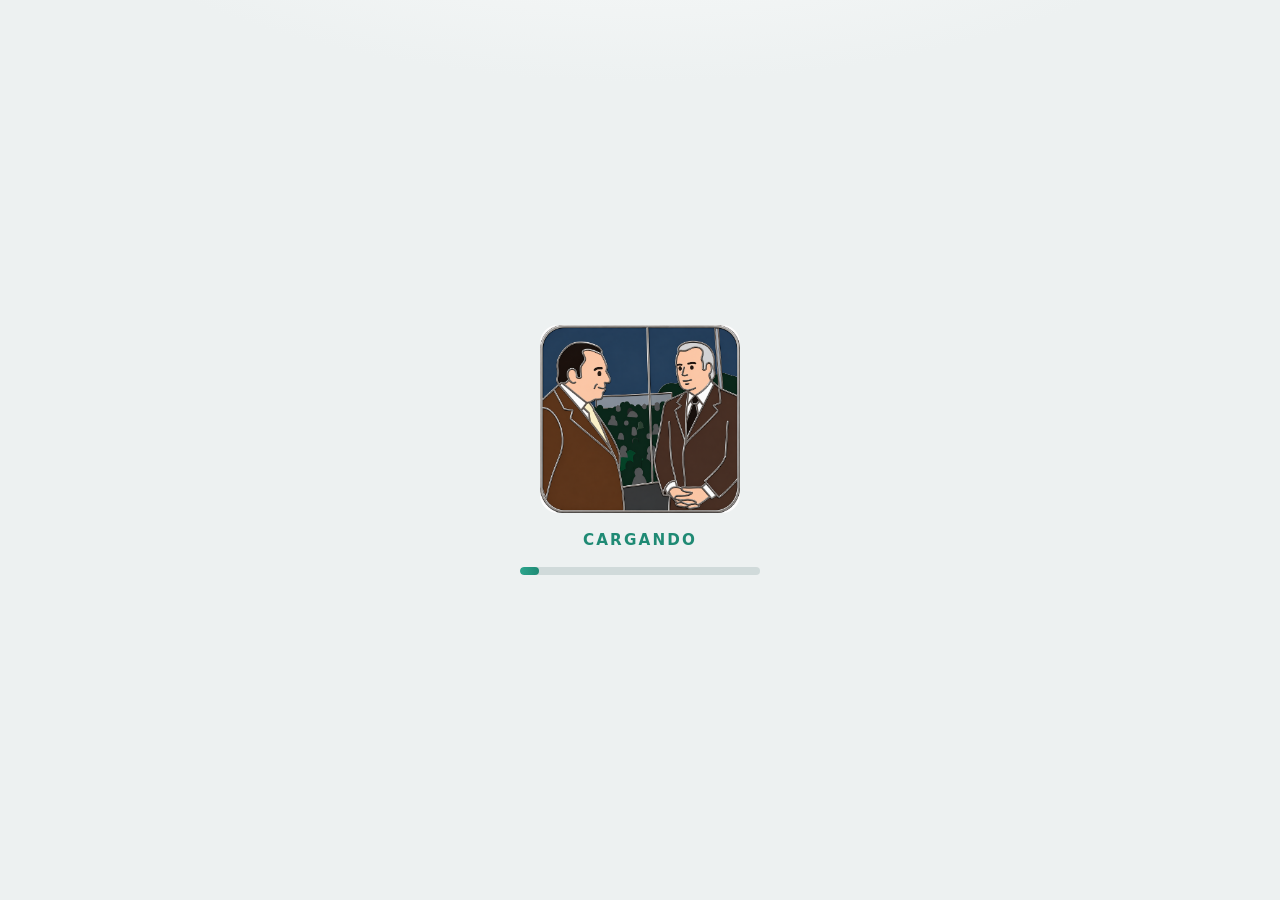
==== index.html @ 660a940e "Layer live scoreboard containers and warm up the tray colors Add a light base container behind the c" ====
<!DOCTYPE html>
<html lang="es">
<head>
  <meta charset="UTF-8">
  <meta name="viewport" content="width=device-width, initial-scale=1">
  <title>Prode Mundial | Iveco 2013</title>
  <link rel="stylesheet" href="style.css?v=20">
  <script src="theme.js?v=4"></script>
  <script src="loader.js?v=4"></script>
</head>
<body>

  <div id="loader" class="loader">
    <div class="loader__box">
      <img class="loader__img" src="img/carga.png" alt="">
      <p class="loader__text">Cargando</p>
      <div class="loader__bar"><span class="loader__fill"></span></div>
    </div>
  </div>

  <header class="site-header">
    <div class="wrap">
      <div class="brand">
        <span class="brand__logo">🏆</span>
        <div>
          <h1 class="brand__title">Prode Mundial | Iveco 2013</h1>
          <p class="brand__subtitle">Pronósticos · Mundial 2026 ⭐⭐⭐</p>
        </div>
      </div>
      <button class="theme-toggle" type="button" aria-label="Cambiar tema">🌙</button>
      <button class="nav-toggle" aria-label="Menú" aria-expanded="false" aria-controls="site-nav">☰</button>
      <nav class="site-nav" id="site-nav">
        <a class="site-nav__link is-active" href="index.html">🏆 Home</a>
        <a class="site-nav__link" href="calendario.html">📅 Calendario</a>
        <a class="site-nav__link" href="especiales.html">⭐ Especiales</a>
      </nav>
    </div>
  </header>

  <main class="wrap">

    <div id="live-slot"></div>

    <section class="card">
      <div class="card__head">
        <h2 class="card__title">Tabla General</h2>
        <span class="card__hint">Acumulado de todas las fechas + especiales</span>
      </div>
      <div id="general" class="tabla-scroll"></div>
    </section>

    <section class="card">
      <div class="card__head">
        <h2 class="card__title">Ranking por Fecha</h2>
        <div class="select-wrap">
          <select id="fechaSelect" class="select">
            <option>Fecha 1</option>
            <option>Fecha 2</option>
            <option>Fecha 3</option>
            <option>Play Off</option>
          </select>
        </div>
      </div>
      <div id="fechaRanking" class="tabla-scroll"></div>
    </section>

    <section class="card">
      <div class="card__head">
        <h2 class="card__title">Pronósticos</h2>
        <span class="card__hint">Verde = acierto · Rojo = error</span>
      </div>
      <div id="pronosticos" class="tabla-scroll"></div>
    </section>

    <section class="card">
      <div class="card__head">
        <h2 class="card__title">Predicciones</h2>
        <span class="card__hint">% según los pronósticos</span>
      </div>
      <div id="probabilidades" class="tabla-scroll"></div>
    </section>

  </main>

  <script src="paises.js?v=19"></script>
  <script src="live.js?v=19"></script>
  <script src="app.js?v=4"></script>
  <script src="nav.js?v=4"></script>

</body>
</html>
---- style.css ----
/* ============================================================
   Prode Mundial — mini design system (vanilla, sin build)
   ============================================================ */

/* ---------------------------------------------------------
   1. Tokens
   --------------------------------------------------------- */
:root{
  /* Tipografía del sistema (sin CDN) */
  --font: system-ui, -apple-system, "Segoe UI", Roboto, Ubuntu,
          Cantarell, "Helvetica Neue", Arial, sans-serif;

  /* Neutros — paleta clara: Almond Silk #EBD4CB · Iron Grey #4A5759 · Seagrass #2CA58D */
  --bg:        #edf1f1;   /* gris claro neutro (familia Iron Grey, sin rosa) */
  --surface:   #ffffff;
  --surface-2: #f4f7f7;   /* zebra */
  --ink:       #2c3839;
  --ink-soft:  #4a5759;   /* Iron Grey */
  --line:      #e2e8e8;
  --line-2:    #d0dada;

  /* Acento: verde "seagrass" */
  --brand:    #2ca58d;    /* Seagrass */
  --brand-2:  #1f8a74;
  --brand-bg: #e2f4ee;

  /* Header de tablas (Iron Grey) */
  --th-bg:  #4a5759;
  --th-ink: #f2ece8;

  /* Estados (fondo suave + texto de alto contraste) */
  --ok-bg:   #d2f0e4;  --ok-ink:   #11604a;
  --bad-bg:  #f8d8d2;  --bad-ink:  #8a2f24;
  --pend-bg: #efe5df;  --pend-ink: #6f6660;

  /* Podio */
  --gold:   #c79a1e;  --gold-bg:   #f7edcb;
  --silver: #8a97a8;  --silver-bg: #eef1f4;
  --bronze: #b5742a;  --bronze-bg: #f4e2d2;

  /* Espaciado */
  --sp-1:4px; --sp-2:8px; --sp-3:12px; --sp-4:16px; --sp-5:24px; --sp-6:32px;

  /* Radios */
  --r-sm:8px; --r:12px; --r-lg:18px;

  /* Sombras */
  --sh-sm: 0 1px 2px rgba(15,23,42,.05), 0 1px 1px rgba(15,23,42,.04);
  --sh:    0 8px 24px -10px rgba(15,23,42,.25);

  /* Layout */
  --maxw: 920px;
}

/* ---------------------------------------------------------
   1b. Modo oscuro
   Paleta: Ink Black #0E131F · Ebony #697268 · Icy Blue #ADD9F4
           Old Rose #DB7F8E · Green Yellow #C2F970
   --------------------------------------------------------- */
[data-theme="dark"]{
  --bg:        #0E131F;   /* Ink Black */
  --surface:   #161d2b;
  --surface-2: #1f2838;

  --ink:       #e9eff6;
  --ink-soft:  #99a39a;   /* Ebony aclarado para legibilidad */
  --line:      #2b3343;
  --line-2:    #3b4559;

  --brand:    #C2F970;    /* Green Yellow — acento principal */
  --brand-2:  #ADD9F4;    /* Icy Blue — acento claro (texto/números) */
  --brand-bg: #1b2538;    /* azul-noche tenue (hover, chips) */

  --th-bg:  #0a0f18;
  --th-ink: #cfd8e2;

  --ok-bg:   #233a18;  --ok-ink:   #C2F970;   /* acierto = lima */
  --bad-bg:  #3e2027;  --bad-ink:  #DB7F8E;   /* error = old rose */
  --pend-bg: #1f2838;  --pend-ink: #8a93a2;

  --gold:   #e2b13c;  --gold-bg:   #3a3318;
  --silver: #aeb9c4;  --silver-bg: #2a3340;
  --bronze: #cd8a44;  --bronze-bg: #3a2d1d;

  --sh-sm: 0 1px 2px rgba(0,0,0,.45), 0 1px 1px rgba(0,0,0,.35);
  --sh:    0 8px 24px -10px rgba(0,0,0,.75);
}
/* Fondos con color "hardcodeado" que hay que reemplazar en oscuro */
[data-theme="dark"] body{
  background:radial-gradient(1100px 520px at 50% -240px,#1a2742 0%,var(--bg) 60%);
}
[data-theme="dark"] .site-header{
  background:linear-gradient(135deg,#0E131F 0%,#1b2740 55%,#243049 100%);
}
[data-theme="dark"] .loader{
  background:radial-gradient(1100px 520px at 50% -240px,#1a2742 0%,var(--bg) 60%);
}
/* Columna RES de Pronósticos (tenía fondo claro fijo) */
[data-theme="dark"] #pronosticos td:nth-child(2){
  background:#1c2535;
  color:var(--ink);
  border-inline-color:var(--line-2);
}
/* En oscuro los acentos (lima / icy blue) son CLAROS: cuando se usan como
   fondo, el texto encima debe ir oscuro para que se lea. */
[data-theme="dark"] #pronosticos th:nth-child(2),   /* RES sobre lima */
[data-theme="dark"] .prob__pct.is-active,           /* % activo sobre lima */
[data-theme="dark"] .site-nav__link.is-active{      /* pill activa (fondo #fff) */
  color:#0E131F;
}

/* ---------------------------------------------------------
   2. Reset suave
   --------------------------------------------------------- */
*,*::before,*::after{ box-sizing:border-box; }
html{ -webkit-text-size-adjust:100%; }
body{
  margin:0;
  font-family:var(--font);
  font-size:15px;
  line-height:1.45;
  color:var(--ink);
  background:radial-gradient(1100px 520px at 50% -240px,#ffffff 0%,var(--bg) 62%);
  background-attachment:fixed;
  -webkit-font-smoothing:antialiased;
}

/* ---------------------------------------------------------
   3. Layout
   --------------------------------------------------------- */
.wrap{
  width:100%;
  max-width:var(--maxw);
  margin-inline:auto;
  padding-inline:var(--sp-4);
}
main.wrap{
  padding-block:var(--sp-5) var(--sp-6);
  display:flex;
  flex-direction:column;
  gap:var(--sp-5);
}

/* ---------------------------------------------------------
   4. Header / marca
   --------------------------------------------------------- */
.site-header{
  background:linear-gradient(135deg,#34413f 0%,#2ca58d 70%,#1f8a74 100%);
  color:#fff;
  box-shadow:var(--sh);
}
.site-header .wrap{
  position:relative;
  display:flex;
  align-items:center;
  gap:var(--sp-3);
  padding-block:var(--sp-4);
}

/* Botón de navegación del header (calendario / volver) */
.nav-btn{
  display:inline-flex;
  align-items:center;
  justify-content:center;
  flex:none;
  width:42px;
  height:42px;
  font-size:1.3rem;
  line-height:1;
  text-decoration:none;
  color:#fff;
  background:rgba(255,255,255,.14);
  border:1px solid rgba(255,255,255,.24);
  border-radius:12px;
  transition:background .15s,transform .1s;
}
.nav-btn:hover{ background:rgba(255,255,255,.28); }
.nav-btn:active{ transform:scale(.93); }
.nav-btn--end{ margin-left:auto; }   /* empuja el botón a la derecha */

/* Botón de cambio de tema (claro / oscuro) */
.theme-toggle{
  margin-left:auto;       /* empuja los controles del header a la derecha */
  display:inline-flex;
  align-items:center;
  justify-content:center;
  flex:none;
  width:42px;
  height:42px;
  font-size:1.2rem;
  line-height:1;
  color:#fff;
  background:rgba(255,255,255,.14);
  border:1px solid rgba(255,255,255,.24);
  border-radius:12px;
  cursor:pointer;
  transition:background .15s,transform .1s;
}
.theme-toggle:hover{ background:rgba(255,255,255,.28); }
.theme-toggle:active{ transform:scale(.93); }

/* ---- Navegación principal (Home / Calendario / Especiales) ---- */
.site-nav{
  display:flex;
  gap:var(--sp-2);
}
.site-nav__link{
  display:inline-flex;
  align-items:center;
  gap:6px;
  padding:8px 14px;
  font-size:.85rem;
  font-weight:700;
  line-height:1;
  white-space:nowrap;
  text-decoration:none;
  color:#fff;
  background:rgba(255,255,255,.14);
  border:1px solid rgba(255,255,255,.24);
  border-radius:12px;
  transition:background .15s,transform .1s;
}
.site-nav__link:hover{ background:rgba(255,255,255,.28); }
.site-nav__link:active{ transform:scale(.96); }
.site-nav__link.is-active{
  background:#fff;
  color:var(--brand-2);
  border-color:#fff;
}

/* Botón hamburguesa (solo mobile) */
.nav-toggle{
  display:none;          /* oculto en desktop */
  width:42px;
  height:42px;
  align-items:center;
  justify-content:center;
  font-size:1.4rem;
  line-height:1;
  color:#fff;
  background:rgba(255,255,255,.14);
  border:1px solid rgba(255,255,255,.24);
  border-radius:12px;
  cursor:pointer;
  transition:background .15s,transform .1s;
}
.nav-toggle:hover{ background:rgba(255,255,255,.28); }
.nav-toggle:active{ transform:scale(.93); }
.brand{ display:flex; align-items:center; gap:var(--sp-3); }
.brand__logo{
  font-size:2rem;
  line-height:1;
  filter:drop-shadow(0 2px 3px rgba(0,0,0,.3));
}
.brand__title{
  margin:0;
  font-size:clamp(1.35rem,4.5vw,1.9rem);
  font-weight:800;
  letter-spacing:-.02em;
}
.brand__subtitle{
  margin:3px 0 0;
  font-size:.72rem;
  font-weight:600;
  letter-spacing:.12em;
  text-transform:uppercase;
  color:rgba(255,255,255,.72);
}

/* ---------------------------------------------------------
   5. Card / sección
   --------------------------------------------------------- */
.card{
  background:var(--surface);
  border:1px solid var(--line);
  border-radius:var(--r-lg);
  box-shadow:var(--sh-sm);
  overflow:hidden;
}
.card__head{
  display:flex;
  align-items:center;
  justify-content:space-between;
  gap:var(--sp-3);
  flex-wrap:wrap;
  padding:var(--sp-4) var(--sp-4) var(--sp-3);
  border-bottom:1px solid var(--line);
}
.card__title{
  margin:0;
  display:flex;
  align-items:center;
  gap:10px;
  font-size:1.05rem;
  font-weight:700;
  letter-spacing:-.01em;
}
.card__title::before{
  content:"";
  width:4px; height:18px;
  border-radius:99px;
  background:linear-gradient(var(--brand),var(--brand-2));
}
.card__hint{
  font-size:.74rem;
  font-weight:600;
  color:var(--ink-soft);
}

/* ---------------------------------------------------------
   6. Selector de fecha
   --------------------------------------------------------- */
.select-wrap{ position:relative; display:inline-flex; }
.select-wrap::after{
  content:"";
  position:absolute; right:13px; top:50%;
  width:7px; height:7px;
  border-right:2px solid var(--ink-soft);
  border-bottom:2px solid var(--ink-soft);
  transform:translateY(-65%) rotate(45deg);
  pointer-events:none;
}
.select{
  appearance:none; -webkit-appearance:none;
  font:inherit; font-weight:650;
  color:var(--ink);
  background:var(--surface-2);
  border:1px solid var(--line-2);
  border-radius:var(--r-sm);
  padding:8px 34px 8px 13px;
  cursor:pointer;
  transition:border-color .15s,box-shadow .15s;
}
.select:hover{ border-color:var(--brand); }
.select:focus-visible{
  outline:none;
  border-color:var(--brand);
  box-shadow:0 0 0 3px var(--brand-bg);
}

/* ---------------------------------------------------------
   7. Tablas — base
   --------------------------------------------------------- */
.tabla-scroll{
  overflow-x:auto;
  -webkit-overflow-scrolling:touch;
}
.tabla-scroll table{
  width:100%;
  border-collapse:separate;
  border-spacing:0;
  font-size:.9rem;
}
.tabla-scroll th,
.tabla-scroll td{
  padding:9px 12px;
  text-align:center;
  white-space:nowrap;
  border-bottom:1px solid var(--line);
}
.tabla-scroll th{
  background:var(--th-bg);
  color:var(--th-ink);
  font-size:.7rem;
  font-weight:700;
  letter-spacing:.06em;
  text-transform:uppercase;
}
.tabla-scroll tr:last-child td{ border-bottom:0; }

/* Zebra (excluye podio para no pisar su color) */
.tabla-scroll tr:nth-child(even):not(.top-1):not(.top-2):not(.top-3) td{
  background:var(--surface-2);
}
/* Hover solo en desktop con puntero fino */
@media (hover:hover) and (pointer:fine){
  .tabla-scroll tbody tr:hover td{ background:var(--brand-bg); }
}

/* ---------------------------------------------------------
   8. Ranking (general + fecha): Pos | Jugador | Puntos
   --------------------------------------------------------- */
#general td:first-child,  #general th:first-child,
#fechaRanking td:first-child, #fechaRanking th:first-child{
  width:54px;
  color:var(--ink-soft);
  font-variant-numeric:tabular-nums;
}
#general td:nth-child(2),  #general th:nth-child(2),
#fechaRanking td:nth-child(2), #fechaRanking th:nth-child(2){
  text-align:left;
  font-weight:650;
}
#general td:last-child,
#fechaRanking td:last-child{
  width:82px;
  font-weight:800;
  color:var(--brand-2);
  font-variant-numeric:tabular-nums;
}

/* Podio (top 3 puestos) */
.top-1 td{ background:var(--gold-bg); }
.top-2 td{ background:var(--silver-bg); }
.top-3 td{ background:var(--bronze-bg); }
.top-1 td:first-child{ box-shadow:inset 4px 0 0 var(--gold); }
.top-2 td:first-child{ box-shadow:inset 4px 0 0 var(--silver); }
.top-3 td:first-child{ box-shadow:inset 4px 0 0 var(--bronze); }
.top-1 td:nth-child(2),
.top-2 td:nth-child(2),
.top-3 td:nth-child(2){ font-weight:800; }

/* ---------------------------------------------------------
   9. Pronósticos — grid denso con header + 1ra columna sticky
   --------------------------------------------------------- */
#pronosticos{
  max-height:72vh;
  overflow:auto;            /* scroll horizontal y vertical interno */
}
#pronosticos table{
  width:max-content;
  min-width:100%;
  font-size:.82rem;
}
#pronosticos th,
#pronosticos td{ border-right:1px solid var(--line); }

/* Header sticky (fila de nombres) */
#pronosticos th{
  position:sticky; top:0; z-index:2;
}
/* Primera columna sticky (PARTIDO) */
#pronosticos td:first-child,
#pronosticos th:first-child{
  position:sticky; left:0;
  text-align:left;
  font-weight:650;
  min-width:138px; max-width:210px;
  white-space:normal;       /* deja partir el nombre del partido en 2 líneas */
}
#pronosticos td:first-child{
  z-index:1;
  background:var(--surface);
  box-shadow:1px 0 0 var(--line-2);
}
#pronosticos tr:nth-child(even) td:first-child{ background:var(--surface-2); }
#pronosticos th:first-child{ z-index:3; }   /* esquina por encima de todo */

/* Columna RES (resultado real): formato propio, distinto de aciertos/errores */
#pronosticos th:nth-child(2){
  background:var(--brand);
  color:#fff;
  border-inline:2px solid var(--brand-2);
}
#pronosticos td:nth-child(2){
  font-weight:800;
  color:var(--ink);
  background:#e3e8ef;
  border-inline:2px solid var(--line-2);
}

/* Estados accesibles */
#pronosticos td.ok{      background:var(--ok-bg);   color:var(--ok-ink);   font-weight:700; }
#pronosticos td.bad{     background:var(--bad-bg);  color:var(--bad-ink); }
#pronosticos td.pending{ background:var(--pend-bg); color:var(--pend-ink); }

/* Fila de totales (aciertos por jugador en la fecha) */
#pronosticos tr.totales td{
  border-top:2px solid var(--line-2);
  font-weight:800;
  background:var(--surface-2);
  color:var(--brand-2);
  font-variant-numeric:tabular-nums;
}
#pronosticos tr.totales td.partido{
  color:var(--ink-soft);
  text-transform:uppercase;
  font-size:.72rem;
  letter-spacing:.05em;
}

/* Partido: completo en desktop, abreviado en mobile (toggle por media query) */
.partido-abbr{ display:none; }

/* Banderas (solo desktop) — imágenes de flagcdn.com */
.flag{
  height:13px;
  width:auto;
  vertical-align:-2px;
  border-radius:2px;
  border:1px solid rgba(15,23,42,.12);
}

/* ---------------------------------------------------------
   9c. Marcador en vivo
   --------------------------------------------------------- */
.live-score{
  width:100%;
  margin:0 auto calc(var(--sp-2) * -1);
  padding:2px 0 0;
}
.live-score[hidden]{ display:none; }
.live-score__inner{
  display:flex;
  flex-direction:column;
  gap:8px;
  padding-inline:0;
}
.live-score__match{
  position:relative;
  display:grid;
  grid-template-columns:auto minmax(0,1fr);
  align-items:stretch;
  column-gap:7px;
  width:min(100%,740px);
  max-width:740px;
  margin-inline:auto;
  filter:drop-shadow(0 10px 18px rgba(0,0,0,.18));
}
/* Dos contenedores apilados por detras (efecto de capas):
   ::after = base clara (la mas atras, asoma como filo)
   ::before = bandeja con los colores del Mundial (calidos local, frios visita)
   Ambas sobresalen por debajo y a los lados, y asoman en el hueco reloj/panel. */
.live-score__match::after{
  content:"";
  position:absolute;
  z-index:-3;
  top:-2px;
  left:-13px;
  right:-13px;
  bottom:-13px;
  border-radius:26px;
  pointer-events:none;
  background:#f2efe9;
}
.live-score__match::before{
  content:"";
  position:absolute;
  z-index:-2;
  top:0;
  left:-8px;
  right:-8px;
  bottom:-9px;
  border-radius:22px;
  pointer-events:none;
  background:linear-gradient(90deg,
    #FF7A5C 0%,
    #F23E2E 20%,
    #E11D24 42%,
    #E11D24 50%,
    #2FD6AE 58%,
    #59E0C6 73%,
    #A98BE8 100%);
}
.live-score__minute{
  position:relative;
  z-index:1;
  display:flex;
  align-items:center;
  justify-content:center;
  min-height:56px;
  padding:0 20px;
  color:#101014;
  background:linear-gradient(180deg,#ffffff 0%,#f1efea 100%);
  border:2px solid rgba(0,0,0,.12);
  border-radius:16px;
  box-shadow:inset -14px 0 16px -4px rgba(238,39,72,.22);
  font-family:Impact, "Arial Black", var(--font);
  font-size:2.05rem;
  font-weight:900;
  font-variant-numeric:tabular-nums;
  letter-spacing:.02em;
}
.live-score__board{
  position:relative;
  z-index:1;
  display:grid;
  grid-template-columns:minmax(172px,1fr) 62px 62px 62px minmax(172px,1fr);
  align-items:center;
  min-width:0;
  min-height:56px;
  padding:0 14px;
  overflow:visible;
  color:#fff;
  background:#050505;
  border:2px solid rgba(255,255,255,.32);
  border-radius:18px;
  box-shadow:inset 0 1px 0 rgba(255,255,255,.18), inset 0 -1px 0 rgba(255,255,255,.1);
}
.live-team{
  position:relative;
  z-index:1;
  display:flex;
  align-items:center;
  gap:12px;
  min-width:0;
  height:100%;
  padding-bottom:4px;
}
.live-team--home{
  justify-content:flex-start;
  --team-color:var(--home-color, #2fc0a5);
}
.live-team--away{
  justify-content:flex-end;
  --team-color:var(--away-color, #f3d940);
}
.live-team .flag{
  flex:none;
  height:28px;
  border:2px solid rgba(255,255,255,.78);
  border-radius:5px;
  box-shadow:0 0 0 1px rgba(0,0,0,.55);
}
.live-team__dot{
  flex:none;
  width:16px;
  height:16px;
  border-radius:999px;
  background:var(--team-color, #2fc0a5);
  box-shadow:0 0 10px color-mix(in srgb, var(--team-color, #2fc0a5) 85%, transparent);
}
.live-team__abbr{
  flex:0 1 auto;
  overflow:hidden;
  text-overflow:ellipsis;
  color:#fff;
  font-family:Impact, "Arial Black", var(--font);
  font-size:2.08rem;
  font-weight:900;
  line-height:.95;
  letter-spacing:.03em;
  text-shadow:0 2px 0 rgba(0,0,0,.6);
  text-align:center;
}
.live-score__goal{
  position:relative;
  z-index:1;
  display:flex;
  align-items:center;
  justify-content:center;
  align-self:stretch;
  min-width:0;
  color:#04201a;
  background:#4ed8b0;
  border-inline:1px solid rgba(0,0,0,.24);
  font-family:Impact, "Arial Black", var(--font);
  font-size:2.45rem;
  font-weight:900;
  line-height:1;
  font-variant-numeric:tabular-nums;
}
.live-score__goal--home{
  border-radius:18px 0 0 18px;
}
.live-score__goal--away{
  border-radius:0 18px 18px 0;
}
.live-score__logo-wrap{
  position:relative;
  z-index:2;
  align-self:stretch;
  display:flex;
  align-items:center;
  justify-content:center;
  margin-block:-6px;
  background:#050505;
  border:2px solid rgba(255,255,255,.88);
  border-radius:16px;
  box-shadow:0 3px 8px rgba(0,0,0,.5);
}
.live-score__logo{
  display:block;
  width:40px;
  height:50px;
  object-fit:contain;
}
.live-score__sr-score{
  position:absolute;
  width:1px;
  height:1px;
  overflow:hidden;
  clip:rect(0 0 0 0);
  white-space:nowrap;
}

[data-theme="dark"] .live-score{
  background:transparent;
}
[data-theme="dark"] .live-score__minute{
  background:linear-gradient(180deg,#ffffff 0%,#f1efea 100%);
  color:#101014;
}

/* ---------------------------------------------------------
   9b. Probabilidades — % L/E/V + quién votó qué
   --------------------------------------------------------- */
.prob{ display:flex; flex-direction:column; }

.prob__row{
  display:grid;
  grid-template-columns:58px minmax(0,1fr) 56px minmax(0,1fr) 58px;
  align-items:center;
  gap:6px;
  padding:8px 4px;
  border-bottom:1px solid var(--line);
}

.prob__row--head{
  padding-top:4px;
  padding-bottom:4px;
  background:var(--surface-2);
  position:sticky; top:0; z-index:1;
}
.prob__th{
  text-align:center;
  font-size:.7rem;
  font-weight:800;
  letter-spacing:.06em;
  color:var(--ink-soft);
}

.prob__eq{
  min-width:0;
  font-weight:650;
  font-size:.9rem;
  white-space:nowrap;
  overflow:hidden;
  text-overflow:ellipsis;
}
.prob__eq--local{  text-align:right; }
.prob__eq--visita{ text-align:left;  }

.prob__pct{
  font:inherit;
  font-weight:800;
  font-variant-numeric:tabular-nums;
  cursor:pointer;
  border:1px solid var(--line-2);
  border-radius:var(--r-sm);
  background:var(--surface-2);
  color:var(--ink-soft);
  padding:6px 2px;
  transition:background .15s, color .15s, border-color .15s;
}
.prob__pct:hover{ border-color:var(--brand); color:var(--ink); }
.prob__pct.is-fav{
  background:var(--brand-bg);
  color:var(--brand-2);
  border-color:var(--brand);
}
.prob__pct.is-active{
  background:var(--brand);
  color:#fff;
  border-color:var(--brand-2);
}

.prob__detail{
  display:flex;
  flex-wrap:wrap;
  align-items:center;
  gap:6px;
  padding:8px 10px 12px;
  border-bottom:1px solid var(--line);
  background:var(--surface-2);
  font-size:.82rem;
}
.prob__detail-label{ font-weight:800; color:var(--ink-soft); }
.prob__chip{
  padding:3px 9px;
  border-radius:999px;
  background:var(--brand-bg);
  color:var(--brand-2);
  font-weight:700;
  font-size:.75rem;
}
.prob__none{ color:var(--ink-soft); font-style:italic; }
.prob__empty{ padding:var(--sp-4); color:var(--ink-soft); text-align:center; }

/* ---------------------------------------------------------
   10. Calendario (fase de grupos + TV)
   --------------------------------------------------------- */
.cal-note{
  margin:0 0 var(--sp-3);
  font-size:.82rem;
  font-weight:600;
  color:var(--ink-soft);
}
.cal__day-title{
  margin:0;
  padding:var(--sp-2) var(--sp-4);
  background:var(--surface-2);
  font-size:.72rem;
  font-weight:800;
  letter-spacing:.05em;
  text-transform:uppercase;
  color:var(--ink-soft);
  border-bottom:1px solid var(--line);
}
.match{
  display:flex;
  align-items:center;
  gap:var(--sp-3);
  padding:10px var(--sp-4);
  border-bottom:1px solid var(--line);
}
.match:last-child{ border-bottom:0; }
.match__time{
  flex:none;
  min-width:48px;
  font-weight:800;
  font-variant-numeric:tabular-nums;
  color:var(--brand-2);
}
.match__teams{
  flex:1 1 auto;
  min-width:0;
  font-weight:650;
}
.match__vs{
  margin:0 4px;
  font-size:.85em;
  font-weight:600;
  color:var(--ink-soft);
}
.match__channels{
  flex:none;
  display:flex;
  flex-wrap:wrap;
  gap:6px;
  justify-content:flex-end;
}
.chan{
  display:inline-flex;
  align-items:center;
  padding:2px 9px;
  font-size:.68rem;
  font-weight:700;
  white-space:nowrap;
  color:var(--ink-soft);
  background:var(--surface-2);
  border:1px solid var(--line-2);
  border-radius:999px;
}
/* Chip con logo de canal (PNG con tamaño intrínseco -> seguro en iOS) */
.chan--logo{
  gap:3px;
  padding:3px 8px;
  background:#fff;
}
.chan__img{
  height:18px;
  width:auto;
  max-width:120px;
  display:block;
}
.chan__badge{
  font-size:.62rem;
  font-weight:800;
  line-height:1;
  color:var(--ink-soft);
}

/* Partido de Argentina destacado */
.match--arg{
  background:var(--gold-bg);
  box-shadow:inset 3px 0 0 var(--gold);
}
.match--arg .match__time{ color:var(--bronze); }

/* ---------------------------------------------------------
   10b. Especiales (una tabla por categoría)
   --------------------------------------------------------- */
.esp-note{
  margin:0 0 var(--sp-3);
  font-size:.82rem;
  font-weight:600;
  color:var(--ink-soft);
}
/* Separación entre las tarjetas de categoría */
#especiales{
  display:flex;
  flex-direction:column;
  gap:var(--sp-5);
}
/* Puntaje posible de la categoría (chip en el head) */
.esp-pts{
  flex:none;
  display:inline-flex;
  align-items:center;
  gap:4px;
  padding:2px 9px;
  font-size:.7rem;
  font-weight:800;
  color:var(--brand-2);
  background:var(--brand-bg);
  border:1px solid var(--line-2);
  border-radius:999px;
}
/* Resultado real de la categoría (o "a definir") */
.esp-result{
  font-size:.74rem;
  font-weight:700;
  color:var(--ink-soft);
}
.esp-result strong{ color:var(--ink); }

/* Tabla de categoría: Jugador | Predicción | Pts */
.esp-tabla td:first-child,
.esp-tabla th:first-child{
  text-align:left;
  font-weight:650;
}
.esp-tabla td:nth-child(2),
.esp-tabla th:nth-child(2){ text-align:left; }
.esp-tabla td:last-child,
.esp-tabla th:last-child{
  width:64px;
  font-weight:800;
  color:var(--brand-2);
  font-variant-numeric:tabular-nums;
}
/* Predicción acertada */
.esp-tabla td.ok{ background:var(--ok-bg); color:var(--ok-ink); font-weight:700; }
.esp-tabla td.pending{ color:var(--ink-soft); }

/* ---------------------------------------------------------
   10c. Pantalla de carga
   --------------------------------------------------------- */
.loader{
  position:fixed;
  inset:0;
  z-index:1000;
  display:flex;
  align-items:center;
  justify-content:center;
  background:radial-gradient(1100px 520px at 50% -240px,#ffffff 0%,var(--bg) 62%);
  transition:opacity .4s ease;
}
.loader.is-hidden{
  opacity:0;
  pointer-events:none;
}
.loader__box{
  display:flex;
  flex-direction:column;
  align-items:center;
  gap:var(--sp-4);
  padding:var(--sp-5);
  text-align:center;
}
.loader__img{
  width:min(55vw,200px);
  height:auto;
  border-radius:var(--r-lg);
}
.loader__text{
  margin:0;
  font-size:.95rem;
  font-weight:800;
  letter-spacing:.14em;
  text-transform:uppercase;
  color:var(--brand-2);
}
.loader__bar{
  width:min(70vw,240px);
  height:8px;
  background:var(--line-2);
  border-radius:999px;
  overflow:hidden;
}
.loader__fill{
  display:block;
  height:100%;
  width:0;
  border-radius:999px;
  background:linear-gradient(90deg,var(--brand),var(--brand-2));
}

/* ---------------------------------------------------------
   11. Mobile-first tweaks
   --------------------------------------------------------- */
@media (max-width:640px){
  body{ font-size:14px; }
  .wrap{ padding-inline:var(--sp-3); }
  main.wrap{ padding-block:var(--sp-4) var(--sp-5); gap:var(--sp-4); }
  .card{ border-radius:var(--r); }
  .card__head{ padding:var(--sp-3); }
  .card__title{ font-size:1rem; }
  .brand__logo{ font-size:1.6rem; }
  /* Header compacto: titulo mas chico y boton arriba a la derecha */
  .site-header .wrap{ align-items:flex-start; }
  .brand{ min-width:0; }
  .brand__title{ font-size:1.1rem; }

  /* Navegación: hamburguesa + menú desplegable */
  .nav-toggle{ display:inline-flex; }
  .site-nav{
    position:absolute;
    top:100%;
    right:var(--sp-3);
    margin-top:var(--sp-2);
    flex-direction:column;
    gap:6px;
    padding:6px;
    min-width:190px;
    background:var(--brand-2);
    border:1px solid rgba(255,255,255,.24);
    border-radius:var(--r);
    box-shadow:var(--sh);
    display:none;          /* cerrado por defecto */
    z-index:50;
  }
  .site-nav.is-open{ display:flex; }
  /* En oscuro el menú no puede usar el acento claro de fondo (texto blanco) */
  [data-theme="dark"] .site-nav{
    background:#161d2b;
    border-color:rgba(255,255,255,.14);
  }
  .site-nav__link{
    width:100%;
    justify-content:flex-start;
    font-size:.9rem;
    padding:10px 12px;
  }

  .tabla-scroll th,
  .tabla-scroll td{ padding:7px 9px; }
  #pronosticos table{ font-size:.78rem; }

  /* Nombres abreviados, sin bandera, columna compacta */
  .partido-full{ display:none; }
  .partido-abbr{ display:inline; }
  #pronosticos td:first-child,
  #pronosticos th:first-child{
    min-width:78px;
    max-width:120px;
    white-space:nowrap;
  }

  /* Marcador en vivo compacto */
  .live-score{ margin-bottom:0; padding-top:0; }
  .live-score__match{
    grid-template-columns:auto minmax(0,1fr);
    column-gap:5px;
    max-width:100%;
  }
  .live-score__match::before{
    top:0;
    left:-5px;
    right:-5px;
    bottom:-6px;
    border-radius:15px;
  }
  .live-score__match::after{
    top:-2px;
    left:-9px;
    right:-9px;
    bottom:-9px;
    border-radius:18px;
  }
  .live-score__minute{
    min-height:40px;
    padding-inline:12px;
    border-radius:12px;
    font-size:1.15rem;
  }
  .live-score__board{
    grid-template-columns:minmax(72px,1fr) 34px 36px 34px minmax(72px,1fr);
    min-height:40px;
    padding-inline:9px;
    border-radius:13px;
  }
  .live-team{ column-gap:4px; padding-bottom:3px; }
  .live-team .flag{
    height:16px;
    border-width:1px;
    border-radius:3px;
  }
  .live-team__dot{
    width:8px;
    height:8px;
  }
  .live-team__abbr{ font-size:1.02rem; letter-spacing:0; }
  .live-score__goal{
    font-size:1.45rem;
  }
  .live-score__goal--home{ border-radius:11px 0 0 11px; }
  .live-score__goal--away{ border-radius:0 11px 11px 0; }
  .live-score__logo-wrap{
    margin-block:-4px;
    border-width:2px;
    border-radius:10px;
  }
  .live-score__logo{
    width:25px;
    height:34px;
  }

  /* Probabilidades: columnas de % más angostas en mobile */
  .prob__row{ grid-template-columns:50px minmax(0,1fr) 48px minmax(0,1fr) 50px; gap:5px; }
  .prob__eq{ font-size:.84rem; }
  .prob__pct{ font-size:.82rem; }

  /* Calendario: los canales bajan debajo del partido */
  .match{ flex-wrap:wrap; }
  .match__channels{
    width:100%;
    justify-content:flex-start;
    gap:5px;
    padding-left:60px;
  }
  .chan{
    padding:1px 7px;
    font-size:.62rem;
  }
  .chan--logo{
    padding:2px 6px;
  }
  .chan__img{
    height:14px;
    max-width:86px;
  }
  .chan--disney .chan__img{
    height:18px;
    max-width:78px;
  }
  .chan__badge{
    font-size:.56rem;
  }
}
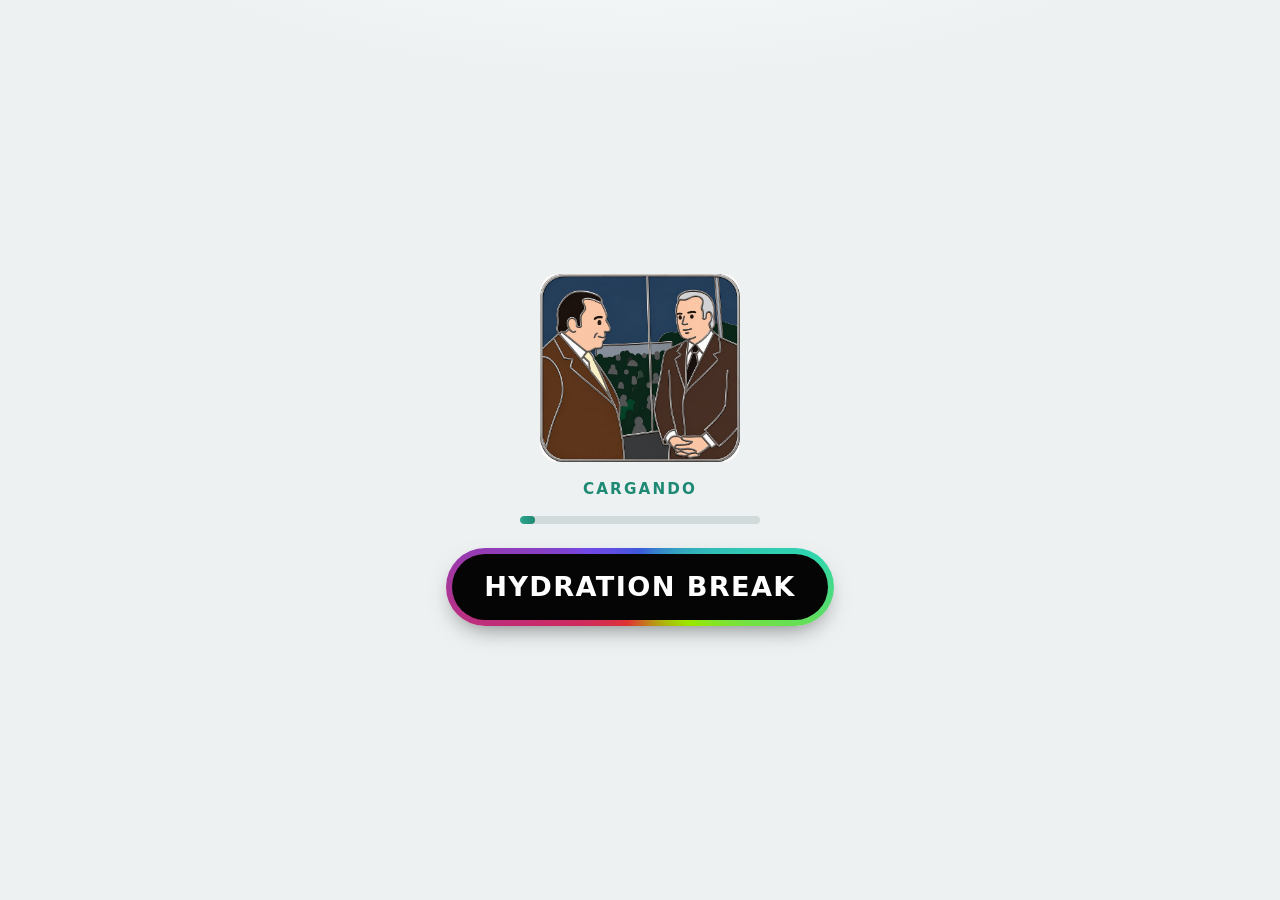
==== commit 595c2115: "Add Resultados page (finished matches + hit/miss chips) and loader banner Fourth page listing every " ====
--- a/index.html
+++ b/index.html
@@ -4,7 +4,7 @@
   <meta charset="UTF-8">
   <meta name="viewport" content="width=device-width, initial-scale=1">
   <title>Prode Mundial | Iveco 2013</title>
-  <link rel="stylesheet" href="style.css?v=20">
+  <link rel="stylesheet" href="style.css?v=21">
   <script src="theme.js?v=4"></script>
   <script src="loader.js?v=4"></script>
 </head>
@@ -15,6 +15,7 @@
       <img class="loader__img" src="img/carga.png" alt="">
       <p class="loader__text">Cargando</p>
       <div class="loader__bar"><span class="loader__fill"></span></div>
+      <div class="loader__banner">HYDRATION BREAK</div>
     </div>
   </div>
 
@@ -32,6 +33,7 @@
       <nav class="site-nav" id="site-nav">
         <a class="site-nav__link is-active" href="index.html">🏆 Home</a>
         <a class="site-nav__link" href="calendario.html">📅 Calendario</a>
+        <a class="site-nav__link" href="resultados.html">📊 Resultados</a>
         <a class="site-nav__link" href="especiales.html">⭐ Especiales</a>
       </nav>
     </div>
--- a/style.css
+++ b/style.css
@@ -925,6 +925,118 @@
 .esp-tabla td.pending{ color:var(--ink-soft); }
 
 /* ---------------------------------------------------------
+   10b-bis. Resultados (partidos terminados + chips)
+   --------------------------------------------------------- */
+.res-note{
+  margin:0 0 var(--sp-3);
+  font-size:.82rem;
+  font-weight:600;
+  color:var(--ink-soft);
+}
+/* Separación entre las tarjetas por fecha */
+#resultados{
+  display:flex;
+  flex-direction:column;
+  gap:var(--sp-5);
+}
+.res-list{ display:flex; flex-direction:column; }
+
+/* Una fila por partido: marcador a la izquierda, chips a la derecha */
+.res-match{
+  display:grid;
+  grid-template-columns:minmax(320px,400px) minmax(0,1fr);
+  align-items:center;
+  gap:var(--sp-3);
+  padding:10px var(--sp-4);
+  border-bottom:1px solid var(--line);
+}
+.res-match:last-child{ border-bottom:0; }
+
+/* Marcador: bandera+nombre local | goles | nombre+bandera visita */
+.res-match__game{
+  display:grid;
+  grid-template-columns:1fr auto 1fr;
+  align-items:center;
+  gap:var(--sp-2);
+  font-weight:650;
+}
+.res-team{
+  display:flex;
+  align-items:center;
+  gap:6px;
+  min-width:0;
+  white-space:nowrap;
+  overflow:hidden;
+  text-overflow:ellipsis;
+}
+.res-team--home{ justify-content:flex-end;  text-align:right; }
+.res-team--away{ justify-content:flex-start; text-align:left; }
+
+.res-score{
+  display:inline-flex;
+  align-items:center;
+  gap:6px;
+  padding:3px 11px;
+  font-weight:800;
+  font-size:1.05rem;
+  font-variant-numeric:tabular-nums;
+  white-space:nowrap;
+  background:var(--surface-2);
+  border:1px solid var(--line-2);
+  border-radius:var(--r-sm);
+}
+.res-score__n{ min-width:.9em; text-align:center; }
+.res-score__sep{ color:var(--ink-soft); font-weight:700; }
+
+/* Partido terminado pero sin marcador de la API: badge del resultado */
+.res-score--pending{ background:transparent; border:0; padding:0; }
+.res-badge{
+  display:inline-flex;
+  align-items:center;
+  justify-content:center;
+  min-width:28px;
+  padding:3px 8px;
+  font-size:.72rem;
+  font-weight:800;
+  color:var(--brand-2);
+  background:var(--brand-bg);
+  border:1px solid var(--line-2);
+  border-radius:999px;
+}
+
+/* Chips: verdes (pegaron) primero, rojos (erraron) después */
+.res-match__chips{
+  display:flex;
+  flex-wrap:wrap;
+  align-items:center;
+  gap:5px;
+}
+.res-chip{
+  display:inline-flex;
+  align-items:center;
+  padding:3px 9px;
+  font-size:.72rem;
+  font-weight:700;
+  white-space:nowrap;
+  border:1px solid transparent;
+  border-radius:999px;
+}
+.res-chip--ok{  background:var(--ok-bg);    color:var(--ok-ink); }
+.res-chip--bad{ background:var(--bad-bg);   color:var(--bad-ink); }
+.res-chip--none{ background:var(--surface-2); color:var(--ink-soft); }
+
+/* Sin partidos terminados todavía */
+.res-empty{
+  margin:0;
+  padding:var(--sp-5);
+  text-align:center;
+  color:var(--ink-soft);
+  background:var(--surface);
+  border:1px solid var(--line);
+  border-radius:var(--r-lg);
+}
+
+/* ---------------------------------------------------------
    10c. Pantalla de carga
    --------------------------------------------------------- */
 .loader{
@@ -975,6 +1087,37 @@
   width:0;
   border-radius:999px;
   background:linear-gradient(90deg,var(--brand),var(--brand-2));
+}
+/* Banner "HYDRATION BREAK": pill negro con borde multicolor (estilo Mundial),
+   fondo transparente. Va debajo de la barra de carga. */
+.loader__banner{
+  margin-top:var(--sp-2);
+  display:inline-flex;
+  align-items:center;
+  justify-content:center;
+  padding:13px 32px;
+  border:6px solid transparent;
+  border-radius:999px;
+  /* truco del borde con degradado: relleno negro (padding-box) + degradado
+     cónico en el borde (border-box) -> azul arriba, verde der., rojo abajo, violeta izq. */
+  background:
+    linear-gradient(#050505,#050505) padding-box,
+    conic-gradient(
+      #3B5BDB 0deg,
+      #2FD6AE 80deg,
+      #9BE800 125deg,
+      #E03131 200deg,
+      #C92A6A 250deg,
+      #7048E8 305deg,
+      #3B5BDB 360deg) border-box;
+  color:#fff;
+  font-family:Impact,"Arial Black",var(--font);
+  font-weight:900;
+  font-size:clamp(1.2rem,6vw,1.7rem);
+  letter-spacing:.05em;
+  text-transform:uppercase;
+  white-space:nowrap;
+  box-shadow:0 10px 24px -10px rgba(0,0,0,.55);
 }
 
 /* ---------------------------------------------------------
@@ -1128,4 +1271,13 @@
   .chan__badge{
     font-size:.56rem;
   }
-}
+
+  /* Resultados: marcador arriba, chips debajo */
+  .res-match{
+    grid-template-columns:1fr;
+    gap:var(--sp-2);
+    padding:10px var(--sp-3);
+  }
+  .res-score{ font-size:.95rem; padding:2px 9px; }
+  .res-chip{ padding:2px 8px; font-size:.68rem; }
+}
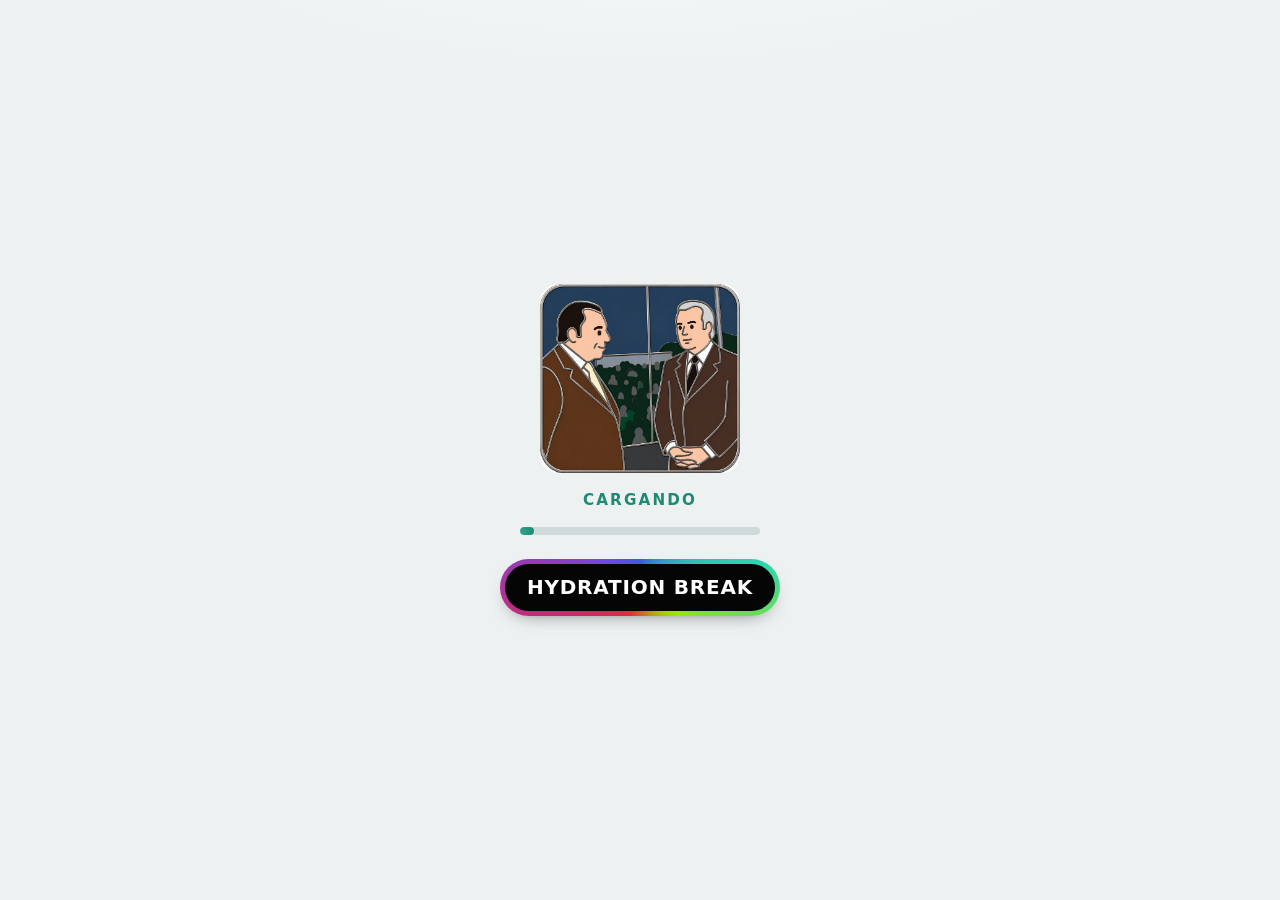
==== commit e5027ea5: "Shrink the HYDRATION BREAK loader banner Reduce font (clamp max 1.7rem -> 1.25rem), padding and bord" ====
--- a/index.html
+++ b/index.html
@@ -4,7 +4,7 @@
   <meta charset="UTF-8">
   <meta name="viewport" content="width=device-width, initial-scale=1">
   <title>Prode Mundial | Iveco 2013</title>
-  <link rel="stylesheet" href="style.css?v=21">
+  <link rel="stylesheet" href="style.css?v=22">
   <script src="theme.js?v=4"></script>
   <script src="loader.js?v=4"></script>
 </head>
--- a/style.css
+++ b/style.css
@@ -1095,8 +1095,8 @@
   display:inline-flex;
   align-items:center;
   justify-content:center;
-  padding:13px 32px;
-  border:6px solid transparent;
+  padding:9px 22px;
+  border:5px solid transparent;
   border-radius:999px;
   /* truco del borde con degradado: relleno negro (padding-box) + degradado
      cónico en el borde (border-box) -> azul arriba, verde der., rojo abajo, violeta izq. */
@@ -1113,11 +1113,11 @@
   color:#fff;
   font-family:Impact,"Arial Black",var(--font);
   font-weight:900;
-  font-size:clamp(1.2rem,6vw,1.7rem);
-  letter-spacing:.05em;
+  font-size:clamp(0.95rem,4.5vw,1.25rem);
+  letter-spacing:.04em;
   text-transform:uppercase;
   white-space:nowrap;
-  box-shadow:0 10px 24px -10px rgba(0,0,0,.55);
+  box-shadow:0 8px 18px -10px rgba(0,0,0,.5);
 }
 
 /* ---------------------------------------------------------
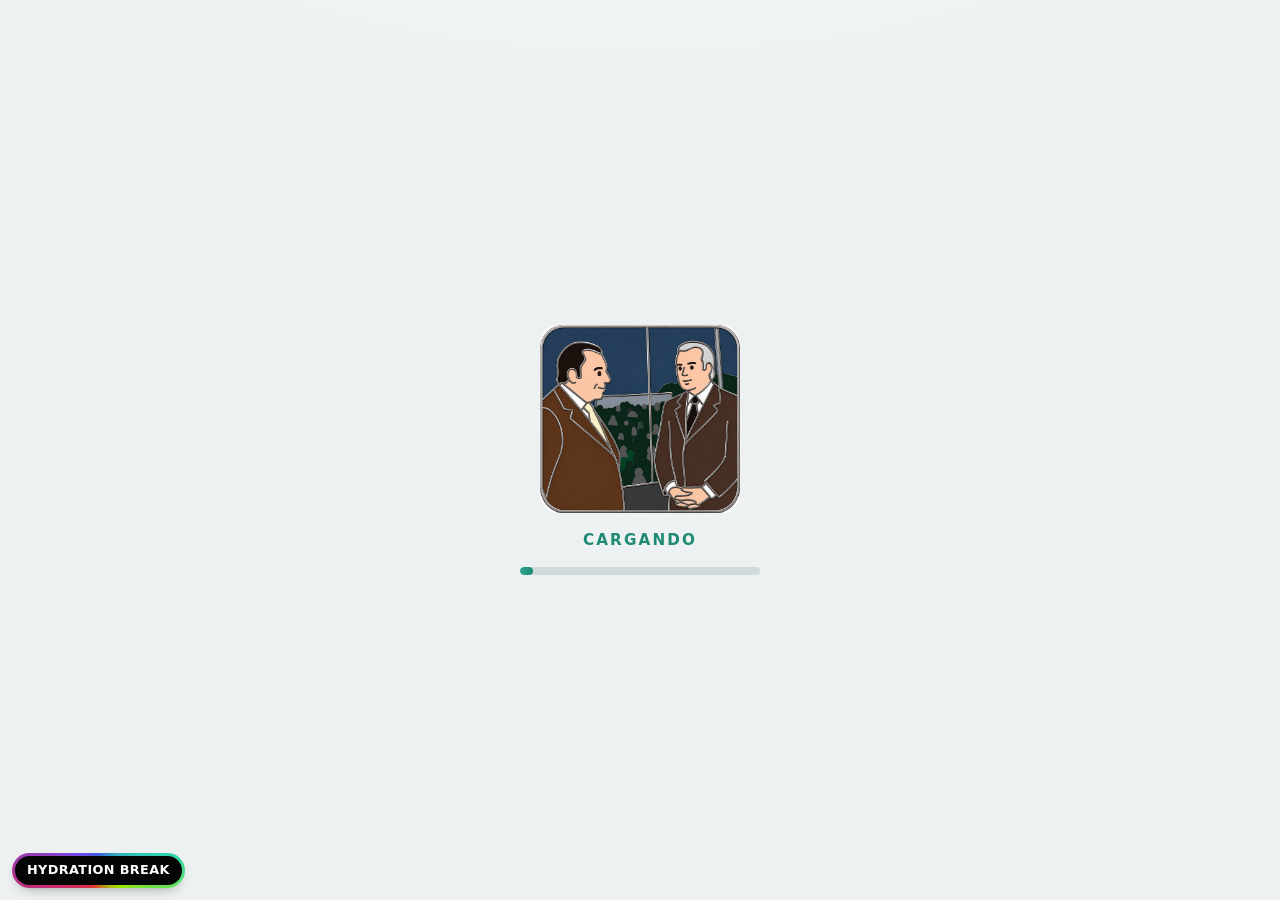
==== commit 368532f8: "Pin HYDRATION BREAK banner to bottom-left corner and shrink it Make the loader banner position:fixed" ====
--- a/index.html
+++ b/index.html
@@ -4,7 +4,7 @@
   <meta charset="UTF-8">
   <meta name="viewport" content="width=device-width, initial-scale=1">
   <title>Prode Mundial | Iveco 2013</title>
-  <link rel="stylesheet" href="style.css?v=22">
+  <link rel="stylesheet" href="style.css?v=23">
   <script src="theme.js?v=4"></script>
   <script src="loader.js?v=4"></script>
 </head>
--- a/style.css
+++ b/style.css
@@ -1089,14 +1089,17 @@
   background:linear-gradient(90deg,var(--brand),var(--brand-2));
 }
 /* Banner "HYDRATION BREAK": pill negro con borde multicolor (estilo Mundial),
-   fondo transparente. Va debajo de la barra de carga. */
+   fondo transparente. Fijo en el vértice inferior izquierdo de la pantalla. */
 .loader__banner{
-  margin-top:var(--sp-2);
+  position:fixed;
+  left:var(--sp-3);
+  bottom:var(--sp-3);
+  z-index:2;
   display:inline-flex;
   align-items:center;
   justify-content:center;
-  padding:9px 22px;
-  border:5px solid transparent;
+  padding:5px 12px;
+  border:3px solid transparent;
   border-radius:999px;
   /* truco del borde con degradado: relleno negro (padding-box) + degradado
      cónico en el borde (border-box) -> azul arriba, verde der., rojo abajo, violeta izq. */
@@ -1113,11 +1116,11 @@
   color:#fff;
   font-family:Impact,"Arial Black",var(--font);
   font-weight:900;
-  font-size:clamp(0.95rem,4.5vw,1.25rem);
-  letter-spacing:.04em;
+  font-size:clamp(0.65rem,2.6vw,0.8rem);
+  letter-spacing:.03em;
   text-transform:uppercase;
   white-space:nowrap;
-  box-shadow:0 8px 18px -10px rgba(0,0,0,.5);
+  box-shadow:0 6px 14px -8px rgba(0,0,0,.5);
 }
 
 /* ---------------------------------------------------------
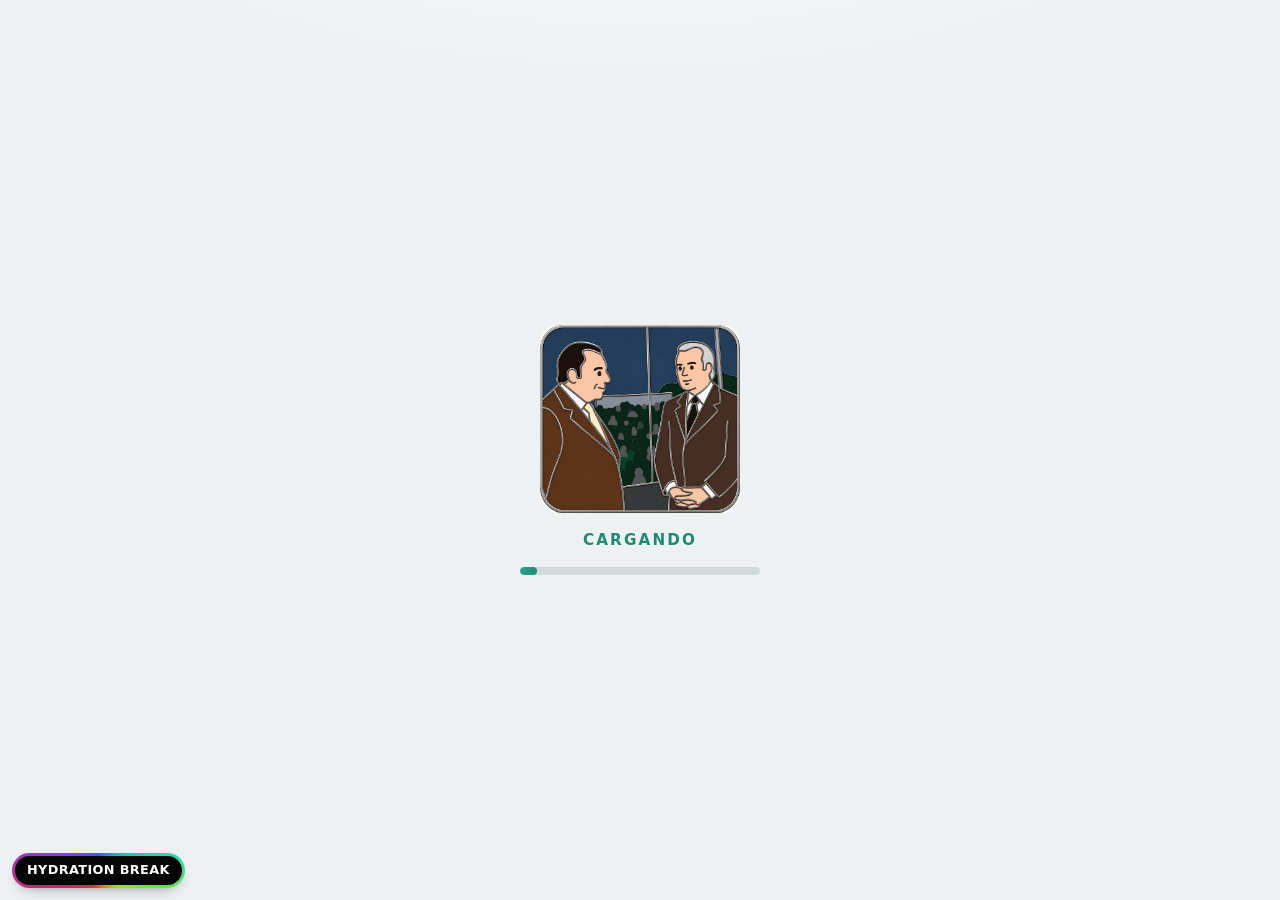
==== commit 593ff688: "Refine eliminated special prediction styling" ====
--- a/index.html
+++ b/index.html
@@ -4,7 +4,7 @@
   <meta charset="UTF-8">
   <meta name="viewport" content="width=device-width, initial-scale=1">
   <title>Prode Mundial | Iveco 2013</title>
-  <link rel="stylesheet" href="style.css?v=23">
+  <link rel="stylesheet" href="style.css?v=25">
   <script src="theme.js?v=4"></script>
   <script src="loader.js?v=4"></script>
 </head>
@@ -57,7 +57,7 @@
         <div class="select-wrap">
           <select id="fechaSelect" class="select">
             <option>Fecha 1</option>
-            <option>Fecha 2</option>
+            <option selected>Fecha 2</option>
             <option>Fecha 3</option>
             <option>Play Off</option>
           </select>
@@ -86,7 +86,7 @@
 
   <script src="paises.js?v=19"></script>
   <script src="live.js?v=19"></script>
-  <script src="app.js?v=4"></script>
+  <script src="app.js?v=6"></script>
   <script src="nav.js?v=4"></script>
 
 </body>
--- a/style.css
+++ b/style.css
@@ -867,6 +867,11 @@
   box-shadow:inset 3px 0 0 var(--gold);
 }
 .match--arg .match__time{ color:var(--bronze); }
+.match--today{
+  background:var(--brand-bg);
+  box-shadow:inset 3px 0 0 var(--brand);
+}
+.match--today .match__time{ color:var(--brand-2); }
 
 /* ---------------------------------------------------------
    10b. Especiales (una tabla por categoría)
@@ -899,11 +904,29 @@
 }
 /* Resultado real de la categoría (o "a definir") */
 .esp-result{
+  display:inline-flex;
+  align-items:center;
+  gap:6px;
   font-size:.74rem;
   font-weight:700;
   color:var(--ink-soft);
 }
 .esp-result strong{ color:var(--ink); }
+.esp-result .flag,
+.esp-pred .flag{
+  width:22px;
+  height:16px;
+  flex:none;
+  object-fit:cover;
+  border-radius:3px;
+  box-shadow:0 0 0 1px rgba(0,0,0,.12);
+}
+.esp-pred{
+  display:inline-flex;
+  align-items:center;
+  gap:8px;
+  min-width:0;
+}
 
 /* Tabla de categoría: Jugador | Predicción | Pts */
 .esp-tabla td:first-child,
@@ -923,6 +946,19 @@
 /* Predicción acertada */
 .esp-tabla td.ok{ background:var(--ok-bg); color:var(--ok-ink); font-weight:700; }
 .esp-tabla td.pending{ color:var(--ink-soft); }
+.esp-tabla td.out{
+  background:inherit;
+  color:inherit;
+  font-weight:inherit;
+  text-decoration:none;
+}
+.esp-tabla td.out .esp-pred__text{
+  color:#c44b5c;
+  font-weight:700;
+  text-decoration:line-through;
+  text-decoration-color:#c44b5c;
+  text-decoration-thickness:2px;
+}
 
 /* ---------------------------------------------------------
    10b-bis. Resultados (partidos terminados + chips)
@@ -951,6 +987,10 @@
   border-bottom:1px solid var(--line);
 }
 .res-match:last-child{ border-bottom:0; }
+.res-match--today{
+  background:var(--brand-bg);
+  box-shadow:inset 3px 0 0 var(--brand);
+}
 
 /* Marcador: bandera+nombre local | goles | nombre+bandera visita */
 .res-match__game{
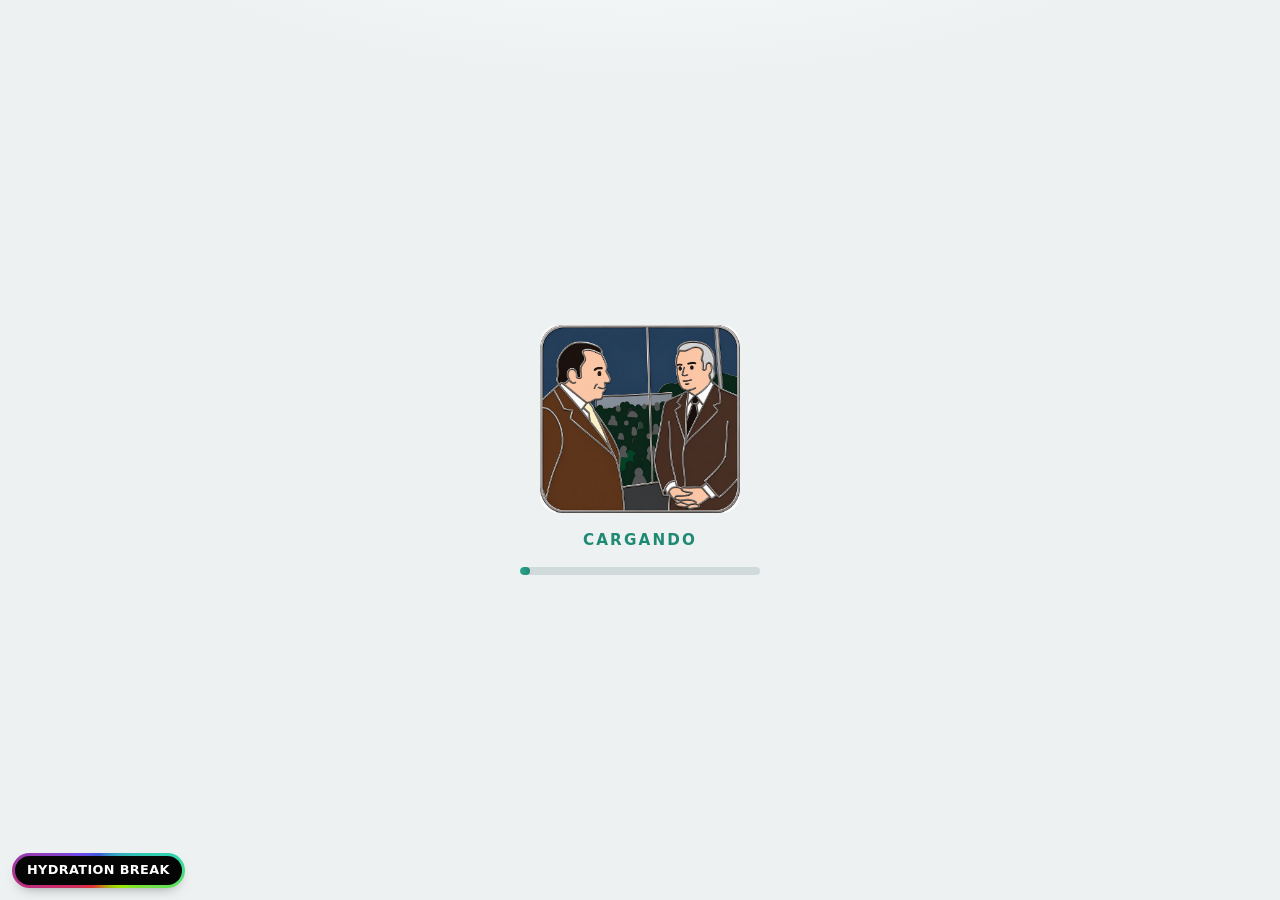
==== commit d1b3f6da: "Swap selected options in fechaSelect dropdown" ====
--- a/index.html
+++ b/index.html
@@ -57,8 +57,8 @@
         <div class="select-wrap">
           <select id="fechaSelect" class="select">
             <option>Fecha 1</option>
-            <option selected>Fecha 2</option>
-            <option>Fecha 3</option>
+            <option>Fecha 2</option>
+            <option selected>Fecha 3</option>
             <option>Play Off</option>
           </select>
         </div>
